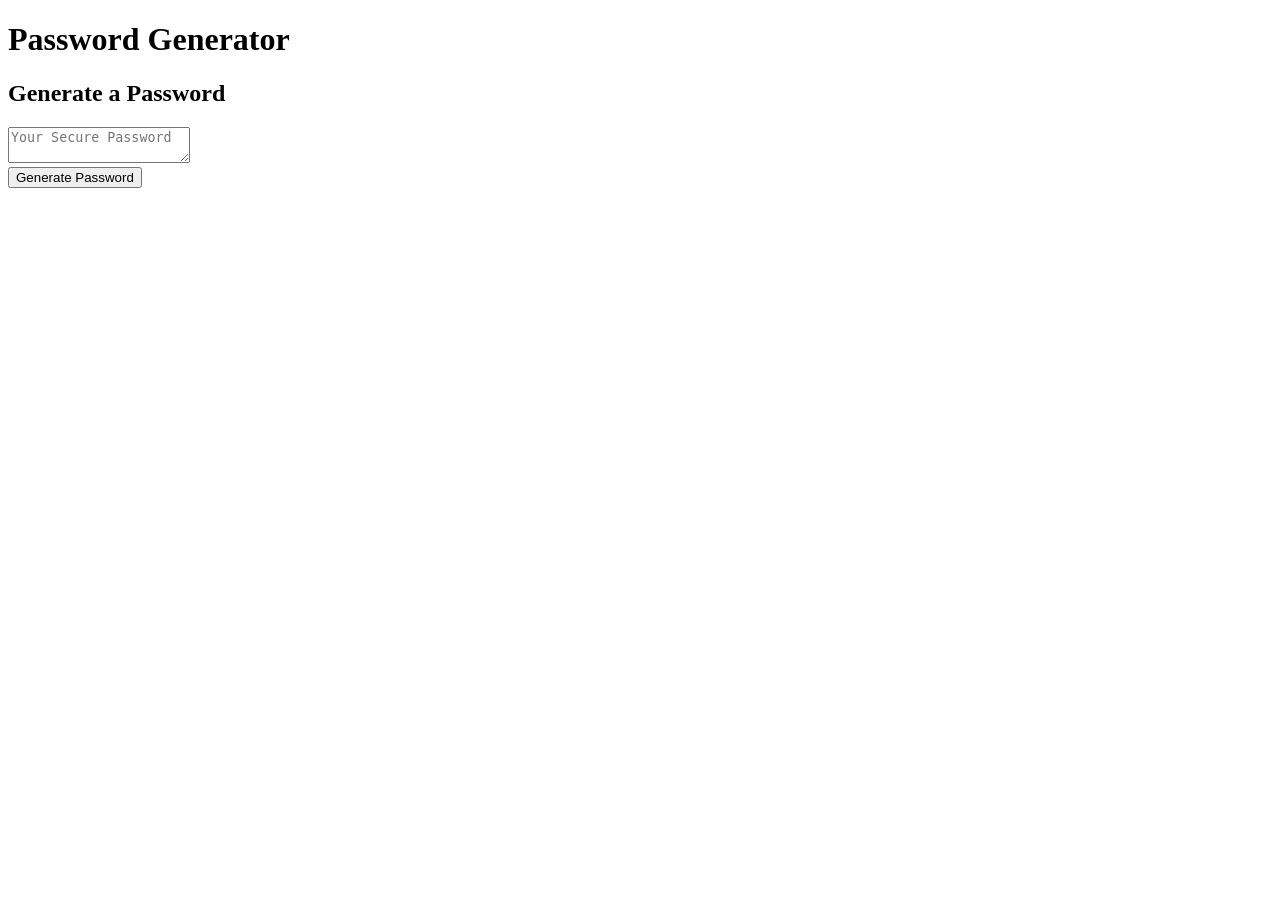
==== index.html @ 83ed06fe "fixed read me images" ====
<!DOCTYPE html>
<html lang="en">
  <head>
    <meta charset="UTF-8" />
    <meta name="viewport" content="width=device-width, initial-scale=1.0" />
    <meta http-equiv="X-UA-Compatible" content="ie=edge" />
    <title>Password Generator</title>
    <link rel="stylesheet" href="style.css" />
  </head>
  <body>
    <div class="wrapper">
      <header>
        <h1>Password Generator</h1>
      </header>
      <div class="card">
        <div class="card-header">
          <h2>Generate a Password</h2>
        </div>
        <div class="card-body">
          <textarea
            readonly
            id="password"
            placeholder="Your Secure Password"
            aria-label="Generated Password"
          ></textarea>

        </div>
        <div class="card-footer">
          <button id="generate" class="btn">Generate Password</button>
        </div>
      </div>
    </div>
    <script src="script.js"></script>
  </body>
</html>
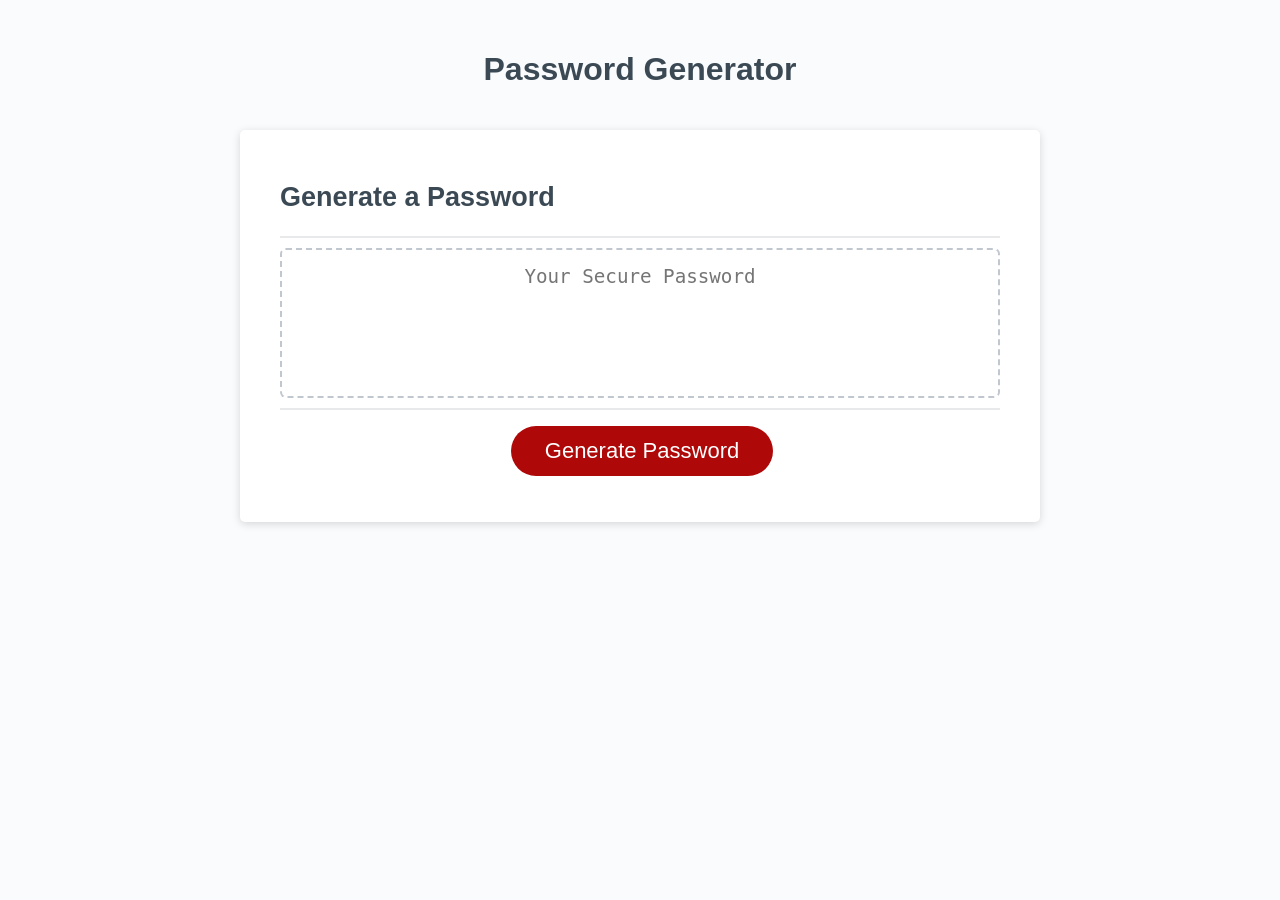
==== commit 8be3142a: "fixed issue with js and css directory" ====
--- a/index.html
+++ b/index.html
@@ -5,7 +5,7 @@
     <meta name="viewport" content="width=device-width, initial-scale=1.0" />
     <meta http-equiv="X-UA-Compatible" content="ie=edge" />
     <title>Password Generator</title>
-    <link rel="stylesheet" href="style.css" />
+    <link rel="stylesheet" href="./assets/css/style.css" />
   </head>
   <body>
     <div class="wrapper">
@@ -30,6 +30,6 @@
         </div>
       </div>
     </div>
-    <script src="script.js"></script>
+    <script src="./assets/js/script.js"></script>
   </body>
 </html>
--- a/assets/css/style.css
+++ b/assets/css/style.css
@@ -0,0 +1,144 @@
+*,
+*::before,
+*::after {
+  box-sizing: border-box;
+}
+
+html,
+body,
+.wrapper {
+  height: 100%;
+  margin: 0;
+  padding: 0;
+}
+
+body {
+  font-family: sans-serif;
+  background-color: #f9fbfd;
+}
+
+.wrapper {
+  padding-top: 30px;
+  padding-left: 20px;
+  padding-right: 20px;
+}
+
+header {
+  text-align: center;
+  padding: 20px;
+  padding-top: 0px;
+  color: hsl(206, 17%, 28%);
+}
+
+.card {
+  background-color: hsl(0, 0%, 100%);
+  border-radius: 5px;
+  border-width: 1px;
+  box-shadow: rgba(0, 0, 0, 0.15) 0px 2px 8px 0px;
+  color: hsl(206, 17%, 28%);
+  font-size: 18px;
+  margin: 0 auto;
+  max-width: 800px;
+  padding: 30px 40px;
+}
+
+.card-header::after {
+  content: " ";
+  display: block;
+  width: 100%;
+  background: #e7e9eb;
+  height: 2px;
+}
+
+.card-body {
+  min-height: 100px;
+}
+
+.card-body-criteria{
+  display:flex;
+  flex-direction: row;
+  flex-wrap:wrap;
+
+}
+
+.card-footer {
+  text-align: center;
+}
+
+.card-footer::before {
+  content: " ";
+  display: block;
+  width: 100%;
+  background: #e7e9eb;
+  height: 2px;
+}
+
+.card-footer::after {
+  content: " ";
+  display: block;
+  clear: both;
+}
+
+.btn {
+  border: none;
+  background-color: hsl(360, 91%, 36%);
+  border-radius: 25px;
+  box-shadow: rgba(0, 0, 0, 0.1) 0px 1px 6px 0px rgba(0, 0, 0, 0.2) 0px 1px 1px
+    0px;
+  color: hsl(0, 0%, 100%);
+  display: inline-block;
+  font-size: 22px;
+  line-height: 22px;
+  margin: 16px 16px 16px 20px;
+  padding: 14px 34px;
+  text-align: center;
+  cursor: pointer;
+}
+
+button[disabled] {
+  cursor: default;
+  background: #c0c7cf;
+}
+
+.float-right {
+  float: right;
+}
+
+#password {
+  -webkit-appearance: none;
+  -moz-appearance: none;
+  appearance: none;
+  border: none;
+  display: block;
+  width: 100%;
+  padding-top: 15px;
+  padding-left: 15px;
+  padding-right: 15px;
+  padding-bottom: 85px;
+  font-size: 1.2rem;
+  text-align: center;
+  margin-top: 10px;
+  margin-bottom: 10px;
+  border: 2px dashed #c0c7cf;
+  border-radius: 6px;
+  resize: none;
+  overflow: hidden;
+}
+
+@media (max-width: 690px) {
+  .btn {
+    font-size: 1rem;
+    margin: 16px 0px 0px 0px;
+    padding: 10px 15px;
+  }
+
+  #password {
+    font-size: 1rem;
+  }
+}
+
+@media (max-width: 500px) {
+  .btn {
+    font-size: 0.8rem;
+  }
+}
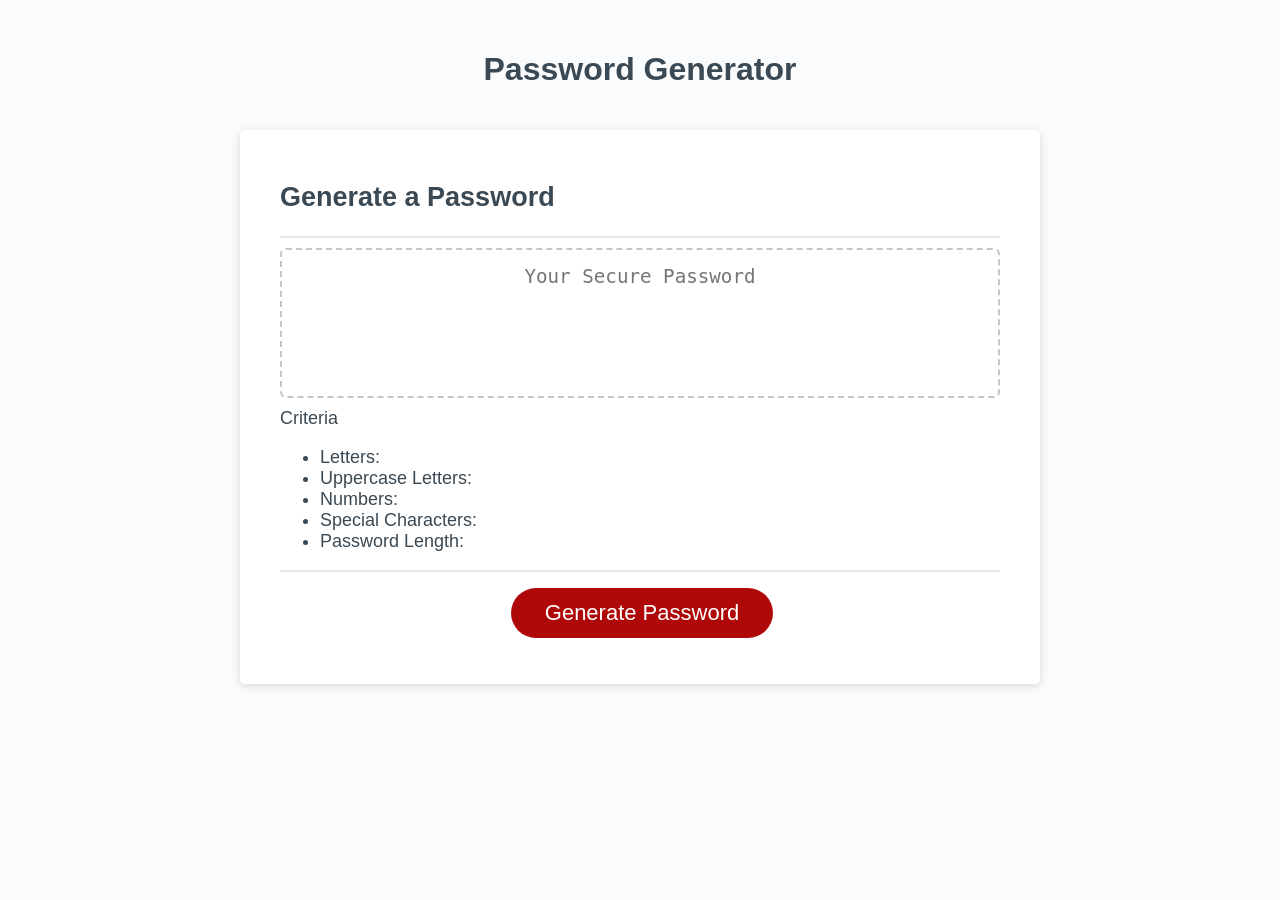
==== commit 344fdb39: "added feature where criteria used to create the password is shown" ====
--- a/index.html
+++ b/index.html
@@ -23,7 +23,15 @@
             placeholder="Your Secure Password"
             aria-label="Generated Password"
           ></textarea>
-
+          <criteria>Criteria
+            <ul>
+              <li id="letter-criteria">Letters:</li>
+              <li id="uppercase-criteria">Uppercase Letters:</li>
+              <li id="numbers-criteria">Numbers:</li>
+              <li id="special-criteria">Special Characters:</li>
+              <li id="length-criteria">Password Length:</li>
+            </ul>
+          </criteria>
         </div>
         <div class="card-footer">
           <button id="generate" class="btn">Generate Password</button>
